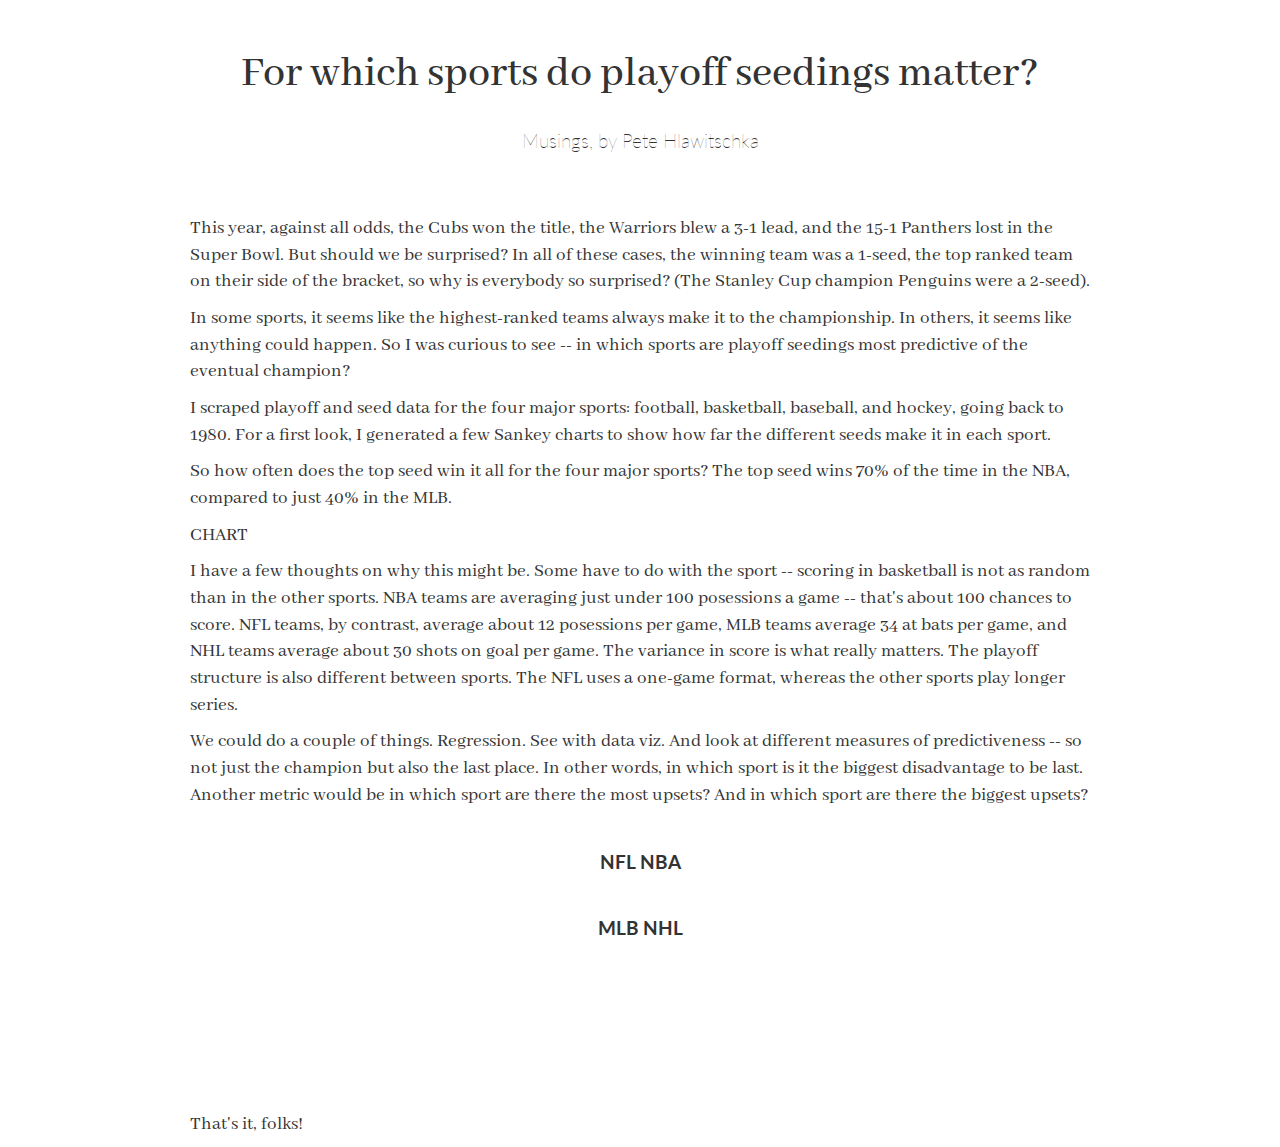
==== playoffs.html @ fad37a78 "renaming and fixing scoping issues" ====
<!DOCTYPE html>
<head>
	<meta charset="utf-8">
	<link rel="stylesheet" type="text/css" href="css/bootstrap.css">
	<link rel="stylesheet" type="text/css" href="css/style.css">
	<link href="https://fonts.googleapis.com/css?family=Abhaya+Libre|Lato:300,700" rel="stylesheet">
	<script src="http://d3js.org/d3.v3.min.js"></script>
	<script src="js/sankey.js"></script>
	<link rel="icon" type="image/png" href="../images/favicon.png">
	<title>Playoff Seedings -- When do they matter most?</title>
</head>

<body>
<div>
	<h1 class = 'title'>For which sports do playoff seedings matter?</h1>
	<p class = 'author'>Musings, by Pete Hlawitschka</p>
	<p>This year, against all odds, the Cubs won the title, the Warriors blew a 3-1 lead, and the 15-1 Panthers lost in the Super Bowl. But should we be surprised? In all of these cases, the winning team was a 1-seed, the top ranked team on their side of the bracket, so why is everybody so surprised? (The Stanley Cup champion Penguins were a 2-seed).</p>

	 <p>In some sports, it seems like the highest-ranked teams always make it to the championship. In others, it seems like anything could happen. So I was curious to see -- in which sports are playoff seedings most predictive of the eventual champion?</p>
	
	<p>I scraped playoff and seed data for the four major sports: football, basketball, baseball, and hockey, going back to 1980. For a first look, I generated a few Sankey charts to show how far the different seeds make it in each sport. </p>

	<p>So how often does the top seed win it all for the four major sports? The top seed wins 70% of the time in the NBA, compared to just 40% in the MLB.</p>
	
	<p>CHART</p>
	
	<p>I have a few thoughts on why this might be. Some have to do with the sport -- scoring in basketball is not as random than in the other sports. NBA teams are averaging just under 100 posessions a game -- that's about 100 chances to score. NFL teams, by contrast, average about 12 posessions per game, MLB teams average 34 at bats per game, and NHL teams average about 30 shots on goal per game. The variance in score is what really matters. The playoff structure is also different between sports. The NFL uses a one-game format, whereas the other sports play longer series. </p>


	<p>We could do a couple of things. Regression. See with data viz. And look at different measures of predictiveness -- so not just the champion but also the last place. In other words, in which sport is it the biggest disadvantage to be last. Another metric would be in which sport are there the most upsets? And in which sport are there the biggest upsets? </p>

	<div class = 'row' style = 'text-align: center'>
		<div class = 'sankey' >NFL<p class = 'chart' id="nflchart"></p></div>
		<div class = 'sankey' >NBA<p class = 'chart'  id="nbachart"></p></div>
	</div>
	<div class = 'row' style = 'text-align: center'>
		<div class = 'sankey' >MLB<p class = 'chart'  id="mlb4chart"></p></div>
		<div class = 'sankey' >NHL<p class = 'chart'  id="nhlchart"></p></div>
	</div>


</div>

</body>




<!-- :::::::::::::::::::::::::::::::::::::: -->
<!-- NFL DATA -->
<!-- :::::::::::::::::::::::::::::::::::::: -->

<script>
	
	var margin = {top: 10, right: 10, bottom: 10, left: 10},
		width = 400 - margin.left - margin.right,
		height = 400 - margin.top - margin.bottom;

	// text display on hover
	var formatNumber = d3.format(",.2f"),    // two decimal places
		format = function(d) { return 100*formatNumber(d) + "% of the time"; },
		color = d3.scale.category20();

	// append the svg canvas to the page
	var svgNfl = d3.select("#nflchart").append("svg")
		.attr("width", width + margin.left + margin.right)
		.attr("height", height + margin.top + margin.bottom)
	  .append("g")
		.attr("transform", 
			  "translate(" + margin.left + "," + margin.top + ")");

	// Set the sankey diagram properties
	var sankey = d3.sankey()
		.nodeWidth(36)
		.nodePadding(40)
		.size([width, height]);

	var path = sankey.link();

	// load the data (using the timelyportfolio csv method)
	d3.csv("nflSummary.csv", function(error, data) {

	  //set up graph in same style as original example but empty
	  graph = {"nodes" : [], "links" : []};

		data.forEach(function (d) {
		  graph.nodes.push({ "name": d.source });
		  graph.nodes.push({ "name": d.target});
		  graph.links.push({ "source": d.source,
							 "target": d.target,
							 "value": +d.value });
		 });

		 // return only the distinct / unique nodes
		 graph.nodes = d3.keys(d3.nest()
		   .key(function (d) { return d.name; })
		   .map(graph.nodes));

		 // loop through each link replacing the text with its index from node
		 graph.links.forEach(function (d, i) {
		   graph.links[i].source = graph.nodes.indexOf(graph.links[i].source);
		   graph.links[i].target = graph.nodes.indexOf(graph.links[i].target);
		 });

		 //now loop through each nodes to make nodes an array of objects
		 // rather than an array of strings
		 graph.nodes.forEach(function (d, i) {
		   graph.nodes[i] = { "name": d };
		 });

	  sankey
		.nodes(graph.nodes)
		.links(graph.links)
		.layout(32);

	// add in the links
	  var link = svgNfl.append("g").selectAll(".link")
		  .data(graph.links)
		.enter().append("path")
		  .attr("class", "link")
		  .attr("d", path)
		  .style("stroke-width", function(d) { return Math.max(1, d.dy); })
		  .sort(function(a, b) { return b.dy - a.dy; });

	// add the link titles
	  link.append("title")
			.text(function(d) {
				return d.source.name + " → " + 
					d.target.name + "\n" + format(d.value); });

	// add in the nodes
	  var node = svgNfl.append("g").selectAll(".node")
		  .data(graph.nodes)
		.enter().append("g")
		  .attr("class", "node")
		  .attr("transform", function(d) { 
			  return "translate(" + d.x + "," + d.y + ")"; })
		.call(d3.behavior.drag()
		  .origin(function(d) { return d; })
		  .on("dragstart", function() { 
			  this.parentNode.appendChild(this); })
		  .on("drag", dragmove));

	// add the rectangles for the nodes
	  node.append("rect")
		  .attr("height", function(d) { return (d.dy); })
		  .attr("width", sankey.nodeWidth())
		  .style("fill", function(d) { 
			  return d.color = color(d.name.replace(/ .*/, "")); })
		  .style("stroke", function(d) { 
			  return d3.rgb(d.color).darker(2); })
		.append("title")
		  .text(function(d) { 
			  return d.name; });

	// add in the title for the nodes
	  node.append("text")
		  .attr("x", -6)
		  .attr("y", function(d) { return d.dy / 2; })
		  .attr("dy", ".35em")
		  .attr("text-anchor", "end")
		  .attr("transform", null)
		  .text(function(d) { return d.name; })
		.filter(function(d) { return d.x < width / 2; })
		  .attr("x", 6 + sankey.nodeWidth())
		  .attr("text-anchor", "start");

	// the function for moving the nodes
	  function dragmove(d) {
		d3.select(this).attr("transform", 
			"translate(" + d.x + "," + (
					d.y = Math.max(0, Math.min(height - d.dy, d3.event.y))
				) + ")");
		sankey.relayout();
		link.attr("d", path);
	  }
	});

</script>



<!-- :::::::::::::::::::::::::::::::::::::: -->
<!-- NBA graph -->
<!-- :::::::::::::::::::::::::::::::::::::: -->

	<script>

	var margin = {top: 10, right: 10, bottom: 10, left: 10},
		width = 400 - margin.left - margin.right,
		height = 400 - margin.top - margin.bottom;

	// text display on hover
	var formatNumber = d3.format(",.2f"),    // two decimal places
		format = function(d) { return 100*formatNumber(d) + "% of the time"; },
		color = d3.scale.category20();

	// append the svg canvas to the page
	var svgNba = d3.select("#nbachart").append("svg")
		.attr("width", width + margin.left + margin.right)
		.attr("height", height + margin.top + margin.bottom)
	  .append("g")
		.attr("transform", 
			  "translate(" + margin.left + "," + margin.top + ")");

	// Set the sankey diagram properties
	var sankey = d3.sankey()
		.nodeWidth(36)
		.nodePadding(20)
		.size([width, height]);

	var path = sankey.link();

	// load the data (using the timelyportfolio csv method)
	d3.csv("nbaSummarySankey.csv", function(error, data) {

	  //set up graph in same style as original example but empty
	  graph = {"nodes" : [], "links" : []};

		data.forEach(function (d) {
		  graph.nodes.push({ "name": d.source });
		  graph.nodes.push({ "name": d.target });
		  graph.links.push({ "source": d.source,
							 "target": d.target,
							 "value": +d.value });
		 });

		 // return only the distinct / unique nodes
		 graph.nodes = d3.keys(d3.nest()
		   .key(function (d) { return d.name; })
		   .map(graph.nodes));

		 // loop through each link replacing the text with its index from node
		 graph.links.forEach(function (d, i) {
		   graph.links[i].source = graph.nodes.indexOf(graph.links[i].source);
		   graph.links[i].target = graph.nodes.indexOf(graph.links[i].target);
		 });

		 //now loop through each nodes to make nodes an array of objects
		 // rather than an array of strings
		 graph.nodes.forEach(function (d, i) {
		   graph.nodes[i] = { "name": d };
		 });

	  sankey
		.nodes(graph.nodes)
		.links(graph.links)
		.layout(32);

	// add in the links
	  var link = svgNba.append("g").selectAll(".link")
		  .data(graph.links)
		.enter().append("path")
		  .attr("class", "link")
		  .attr("d", path)
		  .style("stroke-width", function(d) { return Math.max(.01, d.dy); })
		  .style("opacity", function(d) { return d.dy; })
		  .sort(function(a, b) { return b.dy - a.dy; });

	// add the link titles
	  link.append("title")
			.text(function(d) {
				return d.source.name + " → " + 
					d.target.name + "\n" + format(d.value); });

	// add in the nodes
	  var node = svgNba.append("g").selectAll(".node")
		  .data(graph.nodes)
		.enter().append("g")
		  .attr("class", "node")
		  .attr("transform", function(d) { 
			  return "translate(" + d.x + "," + d.y + ")"; })
		.call(d3.behavior.drag()
		  .origin(function(d) { return d; })
		  .on("dragstart", function() { 
			  this.parentNode.appendChild(this); })
		  .on("drag", dragmove));

	// add the rectangles for the nodes
	  node.append("rect")
		  .attr("height", function(d) { return (d.dy); })
		  .attr("width", sankey.nodeWidth())
		  .style("fill", function(d) { 
			  return d.color = color(d.name.replace(/ .*/, "")); })
		  .style("stroke", function(d) { 
			  return d3.rgb(d.color).darker(2); })
		.append("title")
		  .text(function(d) { 
			  return d.name; });

	// add in the title for the nodes
	  node.append("text")
		  .attr("x", -6)
		  .attr("y", function(d) { return d.dy / 2; })
		  .attr("dy", ".35em")
		  .attr("text-anchor", "end")
		  .attr("transform", null)
		  .text(function(d) { return d.name; })
		.filter(function(d) { return d.x < width / 2; })
		  .attr("x", 6 + sankey.nodeWidth())
		  .attr("text-anchor", "start");

	// the function for moving the nodes
	  function dragmove(d) {
		d3.select(this).attr("transform", 
			"translate(" + d.x + "," + (
					d.y = Math.max(0, Math.min(height - d.dy, d3.event.y))
				) + ")");
		sankey.relayout();
		link.attr("d", path);
	  }
	});

</script>



<!-- :::::::::::::::::::::::::::::::::::::: -->
<!-- MLB graph: 4 teams -->
<!-- :::::::::::::::::::::::::::::::::::::: -->
<script>

	var margin = {top: 10, right: 10, bottom: 10, left: 10},
		width = 400 - margin.left - margin.right,
		height = 400 - margin.top - margin.bottom;

	// text display on hover
	var formatNumber = d3.format(",.2f"),    // two decimal places
		format = function(d) { return 100*formatNumber(d) + "% of the time"; },
		color = d3.scale.category20();

	// append the svg canvas to the page
	var svgMlb4 = d3.select("#mlb4chart").append("svg")
		.attr("width", width + margin.left + margin.right)
		.attr("height", height + margin.top + margin.bottom)
	  .append("g")
		.attr("transform", 
			  "translate(" + margin.left + "," + margin.top + ")");

	// Set the sankey diagram properties
	var sankey = d3.sankey()
		.nodeWidth(36)
		.nodePadding(20)
		.size([width, height]);

	var path = sankey.link();

	// load the data (using the timelyportfolio csv method)
	d3.csv("mlbSummaryFourSeeds.csv", function(error, data) {

	  //set up graph in same style as original example but empty
	  graph = {"nodes" : [], "links" : []};

		data.forEach(function (d) {
		  graph.nodes.push({ "name": d.source });
		  graph.nodes.push({ "name": d.target });
		  graph.links.push({ "source": d.source,
							 "target": d.target,
							 "value": +d.value });
		 });

		 // return only the distinct / unique nodes
		 graph.nodes = d3.keys(d3.nest()
		   .key(function (d) { return d.name; })
		   .map(graph.nodes));

		 // loop through each link replacing the text with its index from node
		 graph.links.forEach(function (d, i) {
		   graph.links[i].source = graph.nodes.indexOf(graph.links[i].source);
		   graph.links[i].target = graph.nodes.indexOf(graph.links[i].target);
		 });

		 //now loop through each nodes to make nodes an array of objects
		 // rather than an array of strings
		 graph.nodes.forEach(function (d, i) {
		   graph.nodes[i] = { "name": d };
		 });

	  sankey
		.nodes(graph.nodes)
		.links(graph.links)
		.layout(32);

	// add in the links
	  var link = svgMlb4.append("g").selectAll(".link")
		  .data(graph.links)
		.enter().append("path")
		  .attr("class", "link")
		  .attr("d", path)
		  .style("stroke-width", function(d) { return Math.max(1, d.dy); })
		  .sort(function(a, b) { return b.dy - a.dy; });

	// add the link titles
	  link.append("title")
			.text(function(d) {
				return d.source.name + " → " + 
					d.target.name + "\n" + format(d.value); });

	// add in the nodes
	  var node = svgMlb4.append("g").selectAll(".node")
		  .data(graph.nodes)
		.enter().append("g")
		  .attr("class", "node")
		  .attr("transform", function(d) { 
			  return "translate(" + d.x + "," + d.y + ")"; })
		.call(d3.behavior.drag()
		  .origin(function(d) { return d; })
		  .on("dragstart", function() { 
			  this.parentNode.appendChild(this); })
		  .on("drag", dragmove));

	// add the rectangles for the nodes
	  node.append("rect")
		  .attr("height", function(d) { return (d.dy); })
		  .attr("width", sankey.nodeWidth())
		  .style("fill", function(d) { 
			  return d.color = color(d.name.replace(/ .*/, "")); })
		  .style("stroke", function(d) { 
			  return d3.rgb(d.color).darker(2); })
		.append("title")
		  .text(function(d) { 
			  return d.name; });

	// add in the title for the nodes
	  node.append("text")
		  .attr("x", -6)
		  .attr("y", function(d) { return d.dy / 2; })
		  .attr("dy", ".35em")
		  .attr("text-anchor", "end")
		  .attr("transform", null)
		  .text(function(d) { return d.name; })
		.filter(function(d) { return d.x < width / 2; })
		  .attr("x", 6 + sankey.nodeWidth())
		  .attr("text-anchor", "start");

	// the function for moving the nodes
	  function dragmove(d) {
		d3.select(this).attr("transform", 
			"translate(" + d.x + "," + (
					d.y = Math.max(0, Math.min(height - d.dy, d3.event.y))
				) + ")");
		sankey.relayout();
		link.attr("d", path);
	  }
	});

</script>



<!-- :::::::::::::::::::::::::::::::::::::: -->
<!-- NHL graph -->
<!-- :::::::::::::::::::::::::::::::::::::: -->

<script>

	var margin = {top: 10, right: 10, bottom: 10, left: 10},
		width = 400 - margin.left - margin.right,
		height = 400 - margin.top - margin.bottom;

	// text display on hover
	var formatNumber = d3.format(",.2f"),    // two decimal places
		format = function(d) { return Math.round(100*formatNumber(d)) + "% of the time"; },
		color = d3.scale.category20();

	// append the svg canvas to the page
	var svgNhl = d3.select("#nhlchart").append("svg")
		.attr("width", width + margin.left + margin.right)
		.attr("height", height + margin.top + margin.bottom)
	  .append("g")
		.attr("transform", 
			  "translate(" + margin.left + "," + margin.top + ")");

	// Set the sankey diagram properties
	var sankey = d3.sankey()
		.nodeWidth(36)
		.nodePadding(20)
		.size([width, height]);

	var path = sankey.link();

	// load the data (using the timelyportfolio csv method)
	d3.csv("nhlSummary.csv", function(error, data) {

	  //set up graph in same style as original example but empty
	  graph = {"nodes" : [], "links" : []};

		data.forEach(function (d) {
		  graph.nodes.push({ "name": d.source });
		  graph.nodes.push({ "name": d.target });
		  graph.links.push({ "source": d.source,
							 "target": d.target,
							 "value": +d.value });
		 });

		 // return only the distinct / unique nodes
		 graph.nodes = d3.keys(d3.nest()
		   .key(function (d) { return d.name; })
		   .map(graph.nodes));

		 // loop through each link replacing the text with its index from node
		 graph.links.forEach(function (d, i) {
		   graph.links[i].source = graph.nodes.indexOf(graph.links[i].source);
		   graph.links[i].target = graph.nodes.indexOf(graph.links[i].target);
		 });

		 //now loop through each nodes to make nodes an array of objects
		 // rather than an array of strings
		 graph.nodes.forEach(function (d, i) {
		   graph.nodes[i] = { "name": d };
		 });

	  sankey
		.nodes(graph.nodes)
		.links(graph.links)
		.layout(32);

	// add in the links
	  var link = svgNhl.append("g").selectAll(".link")
		  .data(graph.links)
		.enter().append("path")
		  .attr("class", "link")
		  .attr("d", path)
		  .style("stroke-width", function(d) { return Math.max(1, d.dy); })
		  .sort(function(a, b) { return b.dy - a.dy; });

	// add the link titles
	  link.append("title")
			.text(function(d) {
				return d.source.name + " → " + 
					d.target.name + "\n" + format(d.value); });

	// add in the nodes
	  var node = svgNhl.append("g").selectAll(".node")
		  .data(graph.nodes)
		.enter().append("g")
		  .attr("class", "node")
		  .attr("transform", function(d) { 
			  return "translate(" + d.x + "," + d.y + ")"; })
		.call(d3.behavior.drag()
		  .origin(function(d) { return d; })
		  .on("dragstart", function() { 
			  this.parentNode.appendChild(this); })
		  .on("drag", dragmove));

	// add the rectangles for the nodes
	  node.append("rect")
		  .attr("height", function(d) { return (d.dy); })
		  .attr("width", sankey.nodeWidth())
		  .style("fill", function(d) { 
			  return d.color = color(d.name.replace(/ .*/, "")); })
		  .style("stroke", function(d) { 
			  return d3.rgb(d.color).darker(2); })
		.append("title")
		  .text(function(d) { 
			  return d.name; });

	// add in the title for the nodes
	  node.append("text")
		  .attr("x", -6)
		  .attr("y", function(d) { return d.dy / 2; })
		  .attr("dy", ".35em")
		  .attr("text-anchor", "end")
		  .attr("transform", null)
		  .text(function(d) { return d.name; })
		.filter(function(d) { return d.x < width / 2; })
		  .attr("x", 6 + sankey.nodeWidth())
		  .attr("text-anchor", "start");

	// the function for moving the nodes
	  function dragmove(d) {
		d3.select(this).attr("transform", 
			"translate(" + d.x + "," + (
					d.y = Math.max(0, Math.min(height - d.dy, d3.event.y))
				) + ")");
		sankey.relayout();
		link.attr("d", path);
	  }
	});

</script>





<svg class="nflBar"></svg>
<p>That's it, folks!</p>
<script>


var y = d3.scale.linear()

var chart = d3.select(".nflBar")

d3.csv("nflBar.csv", type, function(error, data) {
  y.domain([0, d3.max(data, function(d) { return d.value; })]);


  var bar = chart.selectAll("g")
      .data(data)
    .enter().append("g")
      .attr("transform", function(d, i) { return "translate(" + i * barWidth + ",0)"; });

  bar.append("rect")
      .attr("y", function(d) { return y(d.value); })
      .attr("width", barWidth - 1)
      .attr("class", "bar") ;

  bar.append("text")
      .attr("x", barWidth / 2)
      .attr("dy", "-.25em")
      .text(function(d) { return Math.round((d.value).toFixed(2)*100) + '%'; });
});

function type(d) {
  d.value = +d.value; // coerce to number
  return d;
}

</script>







</html>
---- css/style.css ----
*{
    font-family: 'Abhaya Libre', serif;
}

body{
    font-family: 'Abhaya Libre', serif;
    margin: 0 auto;
    max-width: 900px;
    font-size: 14pt;
    min-width: 750px;
}

.title{
  padding-top: 30px;
  text-align: center;
  font-size: 44px;
}

.author{
  font-family: 'Lato', sans-serif;
  font-weight: 100;
  text-align: center;
  padding-bottom: 50px;
  padding-top: 20px;
}

.sankey {
	display: inline-block;
	text-align: center;
	font-family: 'Lato', sans-serif;
	font-weight: bold;
	margin-top: 30px;
}

.sankey .chart {
	font-family: 'Lato', sans-serif;
	font-weight: normal;
	margin: 10px 10px;
}

.chart {
	background-color: #f1f1f1;
}


/*Sankey stuff*/

.node rect {
  cursor: move;
  fill-opacity: .9;
  shape-rendering: crispEdges;
}

.node text {
  pointer-events: none;
  text-shadow: 0 1px 0 #fff;
}

.link {
  fill: none;
  stroke: #000;
  stroke-opacity: .2;
}

.link:hover {
  stroke-opacity: .5;
}



/*Bar chart stuff*/
.bar{
  fill: steelblue;
}

.bar text{
  fill: brown;
  font: 10px sans-serif;
  text-an	chor: middle;
}

.bar:hover {
  fill: brown;
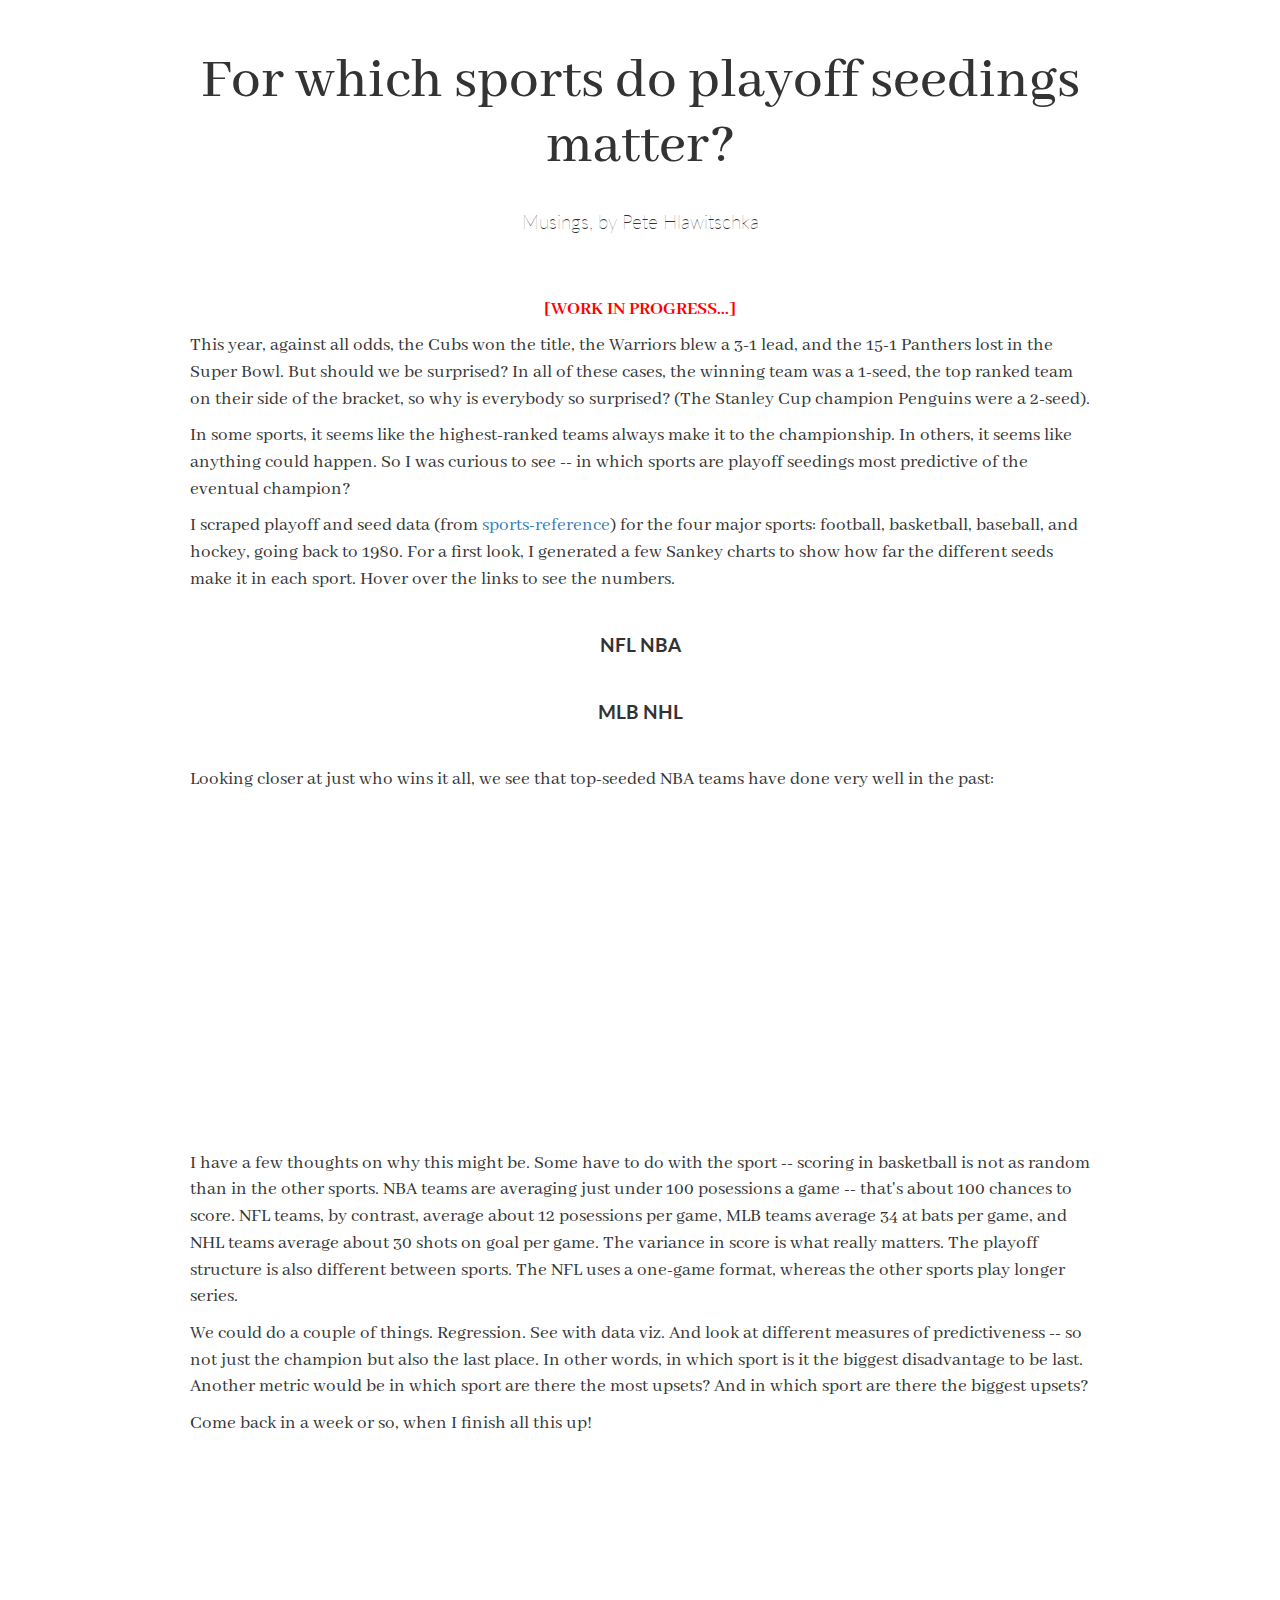
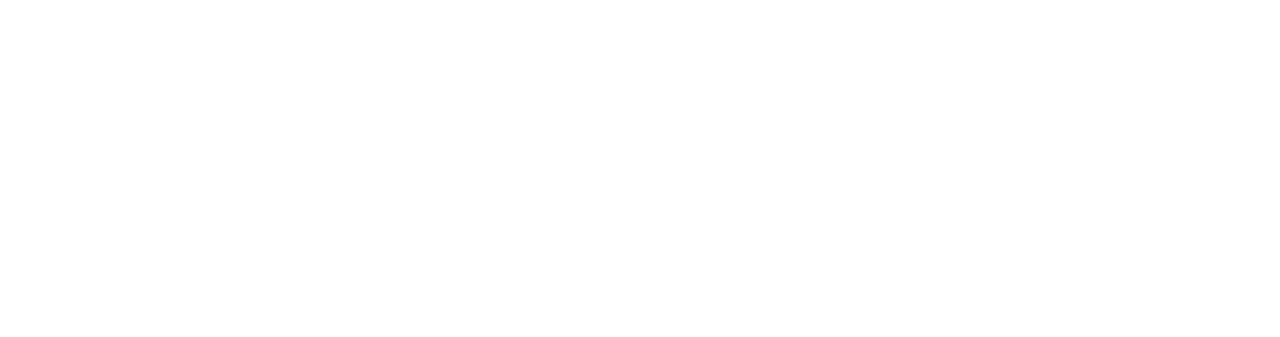
==== commit 0119b0bf: "create bar charts" ====
--- a/playoffs.html
+++ b/playoffs.html
@@ -3,7 +3,7 @@
 	<meta charset="utf-8">
 	<link rel="stylesheet" type="text/css" href="css/bootstrap.css">
 	<link rel="stylesheet" type="text/css" href="css/style.css">
-	<link href="https://fonts.googleapis.com/css?family=Abhaya+Libre|Lato:300,700" rel="stylesheet">
+	<link href="https://fonts.googleapis.com/css?family=Abhaya+Libre|Lato:300,400,700" rel="stylesheet">
 	<script src="http://d3js.org/d3.v3.min.js"></script>
 	<script src="js/sankey.js"></script>
 	<link rel="icon" type="image/png" href="../images/favicon.png">
@@ -14,29 +14,37 @@
 <div>
 	<h1 class = 'title'>For which sports do playoff seedings matter?</h1>
 	<p class = 'author'>Musings, by Pete Hlawitschka</p>
+	<p style = 'text-align: center; color: red'><b>[WORK IN PROGRESS...]</b></p>
 	<p>This year, against all odds, the Cubs won the title, the Warriors blew a 3-1 lead, and the 15-1 Panthers lost in the Super Bowl. But should we be surprised? In all of these cases, the winning team was a 1-seed, the top ranked team on their side of the bracket, so why is everybody so surprised? (The Stanley Cup champion Penguins were a 2-seed).</p>
 
 	 <p>In some sports, it seems like the highest-ranked teams always make it to the championship. In others, it seems like anything could happen. So I was curious to see -- in which sports are playoff seedings most predictive of the eventual champion?</p>
 	
-	<p>I scraped playoff and seed data for the four major sports: football, basketball, baseball, and hockey, going back to 1980. For a first look, I generated a few Sankey charts to show how far the different seeds make it in each sport. </p>
-
-	<p>So how often does the top seed win it all for the four major sports? The top seed wins 70% of the time in the NBA, compared to just 40% in the MLB.</p>
+	<p>I scraped playoff and seed data (from <a href = 'http://www.sports-reference.com/'>sports-reference</a>) for the four major sports: football, basketball, baseball, and hockey, going back to 1980. For a first look, I generated a few Sankey charts to show how far the different seeds make it in each sport. Hover over the links to see the numbers. </p>
+
+	<div id = 'sankeyCharts'>
+		<div class = 'row' style = 'text-align: center'>
+			<div class = 'sankey' >NFL<p class = 'chart' id="nflchart"></p></div>
+			<div class = 'sankey' >NBA<p class = 'chart'  id="nbachart"></p></div>
+		</div>
+		<div class = 'row' style = 'text-align: center'>
+			<div class = 'sankey' >MLB<p class = 'chart'  id="mlb4chart"></p></div>
+			<div class = 'sankey' >NHL<p class = 'chart'  id="nhlchart"></p></div>
+		</div>
+	</div>
 	
-	<p>CHART</p>
-	
+	<p style = 'margin-top: 30px'>Looking closer at just who wins it all, we see that top-seeded NBA teams have done very well in the past:</p>
+
+	<div class = 'row' style = 'margin: 20px auto'>
+		<svg class="nflBar"></svg>
+		<svg class="nbaBar"></svg>
+		<svg class="mlbFourBar"></svg>
+		<svg class="nhlBar"></svg>
+	</div>
+
 	<p>I have a few thoughts on why this might be. Some have to do with the sport -- scoring in basketball is not as random than in the other sports. NBA teams are averaging just under 100 posessions a game -- that's about 100 chances to score. NFL teams, by contrast, average about 12 posessions per game, MLB teams average 34 at bats per game, and NHL teams average about 30 shots on goal per game. The variance in score is what really matters. The playoff structure is also different between sports. The NFL uses a one-game format, whereas the other sports play longer series. </p>
 
 
 	<p>We could do a couple of things. Regression. See with data viz. And look at different measures of predictiveness -- so not just the champion but also the last place. In other words, in which sport is it the biggest disadvantage to be last. Another metric would be in which sport are there the most upsets? And in which sport are there the biggest upsets? </p>
-
-	<div class = 'row' style = 'text-align: center'>
-		<div class = 'sankey' >NFL<p class = 'chart' id="nflchart"></p></div>
-		<div class = 'sankey' >NBA<p class = 'chart'  id="nbachart"></p></div>
-	</div>
-	<div class = 'row' style = 'text-align: center'>
-		<div class = 'sankey' >MLB<p class = 'chart'  id="mlb4chart"></p></div>
-		<div class = 'sankey' >NHL<p class = 'chart'  id="nhlchart"></p></div>
-	</div>
 
 
 </div>
@@ -59,7 +67,7 @@
 	// text display on hover
 	var formatNumber = d3.format(",.2f"),    // two decimal places
 		format = function(d) { return 100*formatNumber(d) + "% of the time"; },
-		color = d3.scale.category20();
+		color = d3.scale.category10().range(["#3648c7", "#b4baea", "#828ddc", "#505fce", "#1d31c0", "#051bba", "#03106f", "#010837"]);
 
 	// append the svg canvas to the page
 	var svgNfl = d3.select("#nflchart").append("svg")
@@ -145,16 +153,15 @@
 	  node.append("rect")
 		  .attr("height", function(d) { return (d.dy); })
 		  .attr("width", sankey.nodeWidth())
-		  .style("fill", function(d) { 
-			  return d.color = color(d.name.replace(/ .*/, "")); })
-		  .style("stroke", function(d) { 
-			  return d3.rgb(d.color).darker(2); })
+		  .style("fill", '#0a78c2')
+		  .style("stroke", '#0a78c2')
 		.append("title")
 		  .text(function(d) { 
 			  return d.name; });
 
 	// add in the title for the nodes
 	  node.append("text")
+		  .attr('class', 'sankeyLabel')
 		  .attr("x", -6)
 		  .attr("y", function(d) { return d.dy / 2; })
 		  .attr("dy", ".35em")
@@ -280,16 +287,15 @@
 	  node.append("rect")
 		  .attr("height", function(d) { return (d.dy); })
 		  .attr("width", sankey.nodeWidth())
-		  .style("fill", function(d) { 
-			  return d.color = color(d.name.replace(/ .*/, "")); })
-		  .style("stroke", function(d) { 
-			  return d3.rgb(d.color).darker(2); })
+		  .style("fill", '#2473a8')
+		  .style("stroke", '#2473a8')
 		.append("title")
 		  .text(function(d) { 
 			  return d.name; });
 
 	// add in the title for the nodes
 	  node.append("text")
+		  .attr('class', 'sankeyLabel')
 		  .attr("x", -6)
 		  .attr("y", function(d) { return d.dy / 2; })
 		  .attr("dy", ".35em")
@@ -413,16 +419,15 @@
 	  node.append("rect")
 		  .attr("height", function(d) { return (d.dy); })
 		  .attr("width", sankey.nodeWidth())
-		  .style("fill", function(d) { 
-			  return d.color = color(d.name.replace(/ .*/, "")); })
-		  .style("stroke", function(d) { 
-			  return d3.rgb(d.color).darker(2); })
+		  .style("fill", '#476c85')
+		  .style("stroke", '#476c85')
 		.append("title")
 		  .text(function(d) { 
 			  return d.name; });
 
 	// add in the title for the nodes
 	  node.append("text")
+		  .attr('class', 'sankeyLabel')
 		  .attr("x", -6)
 		  .attr("y", function(d) { return d.dy / 2; })
 		  .attr("dy", ".35em")
@@ -461,7 +466,7 @@
 	// text display on hover
 	var formatNumber = d3.format(",.2f"),    // two decimal places
 		format = function(d) { return Math.round(100*formatNumber(d)) + "% of the time"; },
-		color = d3.scale.category20();
+		color = d3.scale.category10().range(["#3648c7", "#b4baea", "#828ddc", "#505fce", "#1d31c0", "#051bba", "#03106f", "#010837"]);
 
 	// append the svg canvas to the page
 	var svgNhl = d3.select("#nhlchart").append("svg")
@@ -547,16 +552,15 @@
 	  node.append("rect")
 		  .attr("height", function(d) { return (d.dy); })
 		  .attr("width", sankey.nodeWidth())
-		  .style("fill", function(d) { 
-			  return d.color = color(d.name.replace(/ .*/, "")); })
-		  .style("stroke", function(d) { 
-			  return d3.rgb(d.color).darker(2); })
+		  .style("fill", '#666666')
+		  .style("stroke", '#666666')
 		.append("title")
 		  .text(function(d) { 
 			  return d.name; });
 
 	// add in the title for the nodes
 	  node.append("text")
+		  .attr('class', 'sankeyLabel')
 		  .attr("x", -6)
 		  .attr("y", function(d) { return d.dy / 2; })
 		  .attr("dy", ".35em")
@@ -583,47 +587,528 @@
 
 
 
-
-<svg class="nflBar"></svg>
-<p>That's it, folks!</p>
+<!-- <svg class='groupedBar' style = 'height: 300px; width: 700px'></svg> -->
+
+
+
+
+
+
+
+
+
+
+
+
+
+
+
+
+
+
+
+
 <script>
 
+// NFL Bar Chart
+
+var margin = {top: 20, right: 20, bottom: 30, left: 30},
+	nflBarWidth = 210 - margin.left - margin.right,
+	nflBarHeight = 250 - margin.top - margin.bottom;
 
 var y = d3.scale.linear()
+	.range([nflBarHeight, 0]);
+
+var x = d3.scale.ordinal()
+	.domain(["1st", "2nd", "3rd", "4th", "5th", "6th"])
+	.rangeRoundBands([0, nflBarWidth], .1);
+
+
+var xAxis = d3.svg.axis()
+    .scale(x)
+    .orient("bottom")
+ 
+ var yAxis = d3.svg.axis()
+    .scale(y)
+    .orient("left")
 
 var chart = d3.select(".nflBar")
+    .attr("width", nflBarWidth + margin.left + margin.right)
+    .attr("height", nflBarHeight + margin.top + margin.bottom)
+  .append("g")
+    .attr("transform", "translate(" + margin.left + "," + margin.top + ")");
+
+
 
 d3.csv("nflBar.csv", type, function(error, data) {
-  y.domain([0, d3.max(data, function(d) { return d.value; })]);
-
+  y.domain([0, .75]);
+
+  var barWidth = nflBarWidth / data.length;
 
   var bar = chart.selectAll("g")
+	  .data(data)
+	.enter().append("g")
+	  .attr("transform", function(d, i) { return "translate(" + i * barWidth + ",0)"; });
+
+  bar.append("rect")
+	  .attr("y", function(d) { return y(d.value); })
+	  .attr("height", function(d) { return nflBarHeight - y(d.value); })
+	  .attr("width", barWidth - 1)
+	  .attr("class", "bar") ;
+
+  bar.append("text")
+	  .attr('class','barText')
+	  .attr("x", barWidth/2)
+	  .attr("y", function(d) { return y(d.value) + 3; })
+	  .attr("dy", "1em")
+	  .text(function(d) { return Math.round((d.value).toFixed(2)*100) + '%'; })
+	  .style('fill', 'white')
+	  .style('opacity', 0);
+
+
+
+	// Append axes
+	chart.append("g")
+	    .attr("class", "x axis")
+	    .attr("transform", "translate(0," + nflBarHeight + ")")
+	    .call(xAxis);
+
+	chart.append("g")
+	    .attr("class", "y axis")
+	    .call(yAxis);    
+
+    chart.append("text")
+	    .attr("x", (nflBarWidth / 2))             
+	    .attr("y", 0 + (margin.top))
+	    .attr("text-anchor", "middle")  
+	    .attr('class','barTitle')
+	    .text("NFL");
+
+
+
+// Turn the text white when you mouse over
+	bar.on("mouseover", function() {
+		d3.select(this)
+			.select("text")
+			.style("opacity", 1);
+	}).on("mouseout", function() {
+		d3.select(this)
+			.select("text")
+			.style("opacity", 0);
+		});
+
+	});
+
+
+function type(d) {
+	d.value = +d.value; // coerce to number
+	return d;
+}
+
+
+
+
+
+
+
+
+
+
+
+
+
+// NBA Chart
+
+
+
+var xAxis = d3.svg.axis()
+    .scale(x)
+    .orient("bottom")
+ 
+ var yAxis = d3.svg.axis()
+    .scale(y)
+    .orient("left")
+
+var chartNba = d3.select(".nbaBar")
+    .attr("width", nflBarWidth + margin.left + margin.right)
+    .attr("height", nflBarHeight + margin.top + margin.bottom)
+  .append("g")
+    .attr("transform", "translate(" + margin.left + "," + margin.top + ")");
+
+
+
+d3.csv("nbaBar.csv", type, function(error, data) {
+  y.domain([0, .75]);
+
+  var barWidth = nflBarWidth / data.length;
+
+  var bar = chartNba.selectAll("g")
+	  .data(data)
+	.enter().append("g")
+	  .attr("transform", function(d, i) { return "translate(" + i * barWidth + ",0)"; });
+
+  bar.append("rect")
+	  .attr("y", function(d) { return y(d.value); })
+	  .attr("height", function(d) { return nflBarHeight - y(d.value); })
+	  .attr("width", barWidth - 1)
+	  .attr("class", "bar") ;
+
+  bar.append("text")
+	  .attr('class','barText')
+	  .attr("x", barWidth/2)
+	  .attr("y", function(d) { return y(d.value) + 3; })
+	  .attr("dy", "1em")
+	  .text(function(d) { return Math.round((d.value).toFixed(2)*100) + '%'; })
+	  .style('fill', 'white')
+	  .style('opacity', 0);
+
+
+
+	// Append axes
+	chartNba.append("g")
+	    .attr("class", "x axis")
+	    .attr("transform", "translate(0," + nflBarHeight + ")")
+	    .call(xAxis);
+
+	chartNba.append("g")
+	    .attr("class", "y axis")
+	    .call(yAxis);    
+
+    chartNba.append("text")
+	    .attr("x", (nflBarWidth / 2))             
+	    .attr("y", 0 + (margin.top))
+	    .attr("text-anchor", "middle")  
+	    .attr('class','barTitle')
+	    .text("NBA");
+
+// Turn the text white when you mouse over
+	bar.on("mouseover", function() {
+		d3.select(this)
+			.select("text")
+			.style("opacity", 1);
+	}).on("mouseout", function() {
+		d3.select(this)
+			.select("text")
+			.style("opacity", 0);
+		});
+
+	});
+
+
+function type(d) {
+	d.value = +d.value; // coerce to number
+	return d;
+}
+
+
+
+
+
+
+
+
+
+
+
+
+
+
+
+
+
+
+
+
+// MLB Chart
+
+var xMlb = d3.scale.ordinal()
+	.domain(["1st", "2nd", "3rd", "4th", "n/a", "n/a "])
+	.rangeRoundBands([0, nflBarWidth], .1);
+
+var xAxisMlb = d3.svg.axis()
+    .scale(xMlb)
+    .orient("bottom")
+ 
+ var yAxis = d3.svg.axis()
+    .scale(y)
+    .orient("left")
+
+var chartMlb = d3.select(".mlbFourBar")
+    .attr("width", nflBarWidth + margin.left + margin.right)
+    .attr("height", nflBarHeight + margin.top + margin.bottom)
+  .append("g")
+    .attr("transform", "translate(" + margin.left + "," + margin.top + ")");
+
+
+
+d3.csv("mlbFourBar.csv", type, function(error, data) {
+  y.domain([0, .75]);
+
+  var barWidth = nflBarWidth / data.length;
+
+  var bar = chartMlb.selectAll("g")
+	  .data(data)
+	.enter().append("g")
+	  .attr("transform", function(d, i) { return "translate(" + i * barWidth + ",0)"; });
+
+  bar.append("rect")
+	  .attr("y", function(d) { return y(d.value); })
+	  .attr("height", function(d) { return nflBarHeight - y(d.value); })
+	  .attr("width", barWidth - 1)
+	  .attr("class", "bar") ;
+
+  bar.append("text")
+	  .attr('class','barText')
+	  .attr("x", barWidth/2)
+	  .attr("y", function(d) { return y(d.value) + 3; })
+	  .attr("dy", "1em")
+	  .text(function(d) { return Math.round((d.value).toFixed(2)*100) + '%'; })
+	  .style('fill', 'white')
+	  .style('opacity', 0);
+
+
+
+	// Append axes
+	chartMlb.append("g")
+	    .attr("class", "x axis")
+	    .attr("transform", "translate(0," + nflBarHeight + ")")
+	    .call(xAxisMlb);
+
+	chartMlb.append("g")
+	    .attr("class", "y axis")
+	    .call(yAxis);    
+
+    chartMlb.append("text")
+	    .attr("x", (nflBarWidth / 2))             
+	    .attr("y", 0 + (margin.top))
+	    .attr("text-anchor", "middle")  
+	    .attr('class','barTitle')
+	    .text("MLB");	    
+
+// Turn the text white when you mouse over
+	bar.on("mouseover", function() {
+		d3.select(this)
+			.select("text")
+			.style("opacity", 1);
+	}).on("mouseout", function() {
+		d3.select(this)
+			.select("text")
+			.style("opacity", 0);
+		});
+
+	});
+
+
+function type(d) {
+	d.value = +d.value; // coerce to number
+	return d;
+}
+
+
+
+
+
+
+
+
+
+
+
+
+
+
+
+
+
+
+
+// NHL Chart
+
+
+
+var xAxis = d3.svg.axis()
+    .scale(x)
+    .orient("bottom")
+ 
+ var yAxis = d3.svg.axis()
+    .scale(y)
+    .orient("left")
+
+var chartNhl = d3.select(".nhlBar")
+    .attr("width", nflBarWidth + margin.left + margin.right)
+    .attr("height", nflBarHeight + margin.top + margin.bottom)
+  .append("g")
+    .attr("transform", "translate(" + margin.left + "," + margin.top + ")");
+
+
+
+d3.csv("nhlBar.csv", type, function(error, data) {
+  y.domain([0, .75]);
+
+  var barWidth = nflBarWidth / data.length;
+
+  var bar = chartNhl.selectAll("g")
+	  .data(data)
+	.enter().append("g")
+	  .attr("transform", function(d, i) { return "translate(" + i * barWidth + ",0)"; });
+
+  bar.append("rect")
+	  .attr("y", function(d) { return y(d.value); })
+	  .attr("height", function(d) { return nflBarHeight - y(d.value); })
+	  .attr("width", barWidth - 1)
+	  .attr("class", "bar") ;
+
+  bar.append("text")
+	  .attr('class','barText')
+	  .attr("x", barWidth/2)
+	  .attr("y", function(d) { return y(d.value) + 3; })
+	  .attr("dy", "1em")
+	  .text(function(d) { return Math.round((d.value).toFixed(2)*100) + '%'; })
+	  .style('fill', 'white')
+	  .style('opacity', 0);
+
+
+
+	// Append axes
+	chartNhl.append("g")
+	    .attr("class", "x axis")
+	    .attr("transform", "translate(0," + nflBarHeight + ")")
+	    .call(xAxis);
+
+	chartNhl.append("g")
+	    .attr("class", "y axis")
+	    .call(yAxis);    
+
+    chartNhl.append("text")
+	    .attr("x", (nflBarWidth / 2))             
+	    .attr("y", 0 + (margin.top))
+	    .attr("text-anchor", "middle")  
+	    .attr('class','barTitle')
+	    .text("NHL");	    
+
+// Turn the text white when you mouse over
+	bar.on("mouseover", function() {
+		d3.select(this)
+			.select("text")
+			.style("opacity", 1);
+	}).on("mouseout", function() {
+		d3.select(this)
+			.select("text")
+			.style("opacity", 0);
+		});
+
+	});
+
+
+function type(d) {
+	d.value = +d.value; // coerce to number
+	return d;
+}
+
+
+
+
+
+
+
+
+
+
+
+
+
+
+
+
+
+
+// Grouped Bar Chart
+
+
+var margin = {top: 20, right: 20, bottom: 30, left: 40},
+    groupedBarWidth = 700 - margin.left - margin.right,
+    groupedBarHeight = 300 - margin.top - margin.bottom;
+
+var x0 = d3.scale.ordinal()
+    .rangeRoundBands([0, groupedBarWidth], .1);
+
+var x1 = d3.scale.ordinal();
+
+var yGrouped = d3.scale.linear()
+    .range([groupedBarHeight, 0]);
+
+var xAxisGrouped = d3.svg.axis()
+    .scale(x0)
+    .orient("bottom");
+
+var yAxisGrouped = d3.svg.axis()
+    .scale(yGrouped)
+    .orient("left")
+    .tickFormat(d3.format(".2%"));
+
+var svg = d3.select(".groupedBar").append("svg")
+    .attr("width", groupedBarWidth + margin.left + margin.right)
+    .attr("height", groupedBarHeight + margin.top + margin.bottom)
+  .append("g")
+    .attr("transform", "translate(" + margin.left + "," + margin.top + ")");
+
+d3.csv("allSportsBar.csv", function(error, data) {
+  if (error) throw error;
+
+  var ageNames = d3.keys(data[0]).filter(function(key) { return key !== "sport"; });
+
+  data.forEach(function(d) {
+    d.ages = ageNames.map(function(name) { return {name: name, value: +d[name]}; });
+  });
+
+  x0.domain(data.map(function(d) { return d.sport; }));
+  x1.domain(ageNames).rangeRoundBands([0, x0.rangeBand()]);
+  yGrouped.domain([0, d3.max(data, function(d) { return d3.max(d.ages, function(d) { return d.value; }); })]);
+
+  svg.append("g")
+      .attr("class", "x axis")
+      .attr("transform", "translate(0," + groupedBarHeight + ")")
+      .call(xAxisGrouped);
+
+  svg.append("g")
+      .attr("class", "y axis")
+      .call(yAxisGrouped)
+    .append("text")
+      .attr("transform", "rotate(-90)")
+      .attr("y", 6)
+      .attr("dy", ".71em")
+      .style("text-anchor", "end")
+      .text("Win-it-all percentage");
+
+  var sport = svg.selectAll(".sport")
       .data(data)
     .enter().append("g")
-      .attr("transform", function(d, i) { return "translate(" + i * barWidth + ",0)"; });
-
-  bar.append("rect")
+      .attr("class", "sport")
+      .attr("transform", function(d) { return "translate(" + x0(d.sport) + ",0)"; });
+
+  sport.selectAll("rect")
+      .data(function(d) { return d.ages; })
+    .enter().append("rect")
+      .attr("width", x1.rangeBand())
+      .attr("x", function(d) { return x1(d.name); })
       .attr("y", function(d) { return y(d.value); })
-      .attr("width", barWidth - 1)
-      .attr("class", "bar") ;
-
-  bar.append("text")
-      .attr("x", barWidth / 2)
-      .attr("dy", "-.25em")
-      .text(function(d) { return Math.round((d.value).toFixed(2)*100) + '%'; });
+      .attr("height", function(d) { return groupedBarHeight - y(d.value); })
+      .style("fill", function(d) { return color(d.name); });
+
 });
 
-function type(d) {
-  d.value = +d.value; // coerce to number
-  return d;
-}
+
+
+
+
+
 
 </script>
 
 
 
 
-
+<div style = 'margin-bottom: 500px'>Come back in a week or so, when I finish all this up!</div>
 
 
 </html>
--- a/css/style.css
+++ b/css/style.css
@@ -14,7 +14,7 @@
 .title{
   padding-top: 30px;
   text-align: center;
-  font-size: 44px;
+  font-size: 44pt;
 }
 
 .author{
@@ -54,31 +54,76 @@
 
 .node text {
   pointer-events: none;
-  text-shadow: 0 1px 0 #fff;
+  font-size: 12pt;
+}
+
+.node text:hover {
+  pointer-events: none;
+  font-size: 12pt;
+  opacity: 1;
 }
 
 .link {
   fill: none;
-  stroke: #000;
-  stroke-opacity: .2;
+  stroke: black;
+  stroke-opacity: .1;
 }
 
 .link:hover {
   stroke-opacity: .5;
 }
 
+.sankeyLabel {
+	font-family: 'Lato', sans-serif;
+	font-weight: 400;
+}
+
 
 
 /*Bar chart stuff*/
 .bar{
-  fill: steelblue;
+  fill: #0a78c2;
 }
 
-.bar text{
-  fill: brown;
-  font: 10px sans-serif;
-  text-an	chor: middle;
+.barText {
+  fill: black;
+  font-size: 12px;
+  text-anchor: middle;
+  font-family: 'Lato', sans-serif;
+  font-weight: bold;
 }
 
 .bar:hover {
-  fill: brown;
+  fill: #666666;
+}
+
+.barTitle{
+	text-align: center;
+	font-family: 'Lato', sans-serif;
+	font-weight: bold;
+	margin-top: 16px;
+}
+
+.axis text {
+  font-family: 'Lato', sans-serif;
+  font-size: 10px;
+}
+
+.axis path,
+.axis line {
+  fill: none;
+  stroke: #000;
+  shape-rendering: crispEdges;
+}
+
+
+
+
+
+/*Mobile responsive styling*/
+
+@media (max-width: 600px) {
+  body {
+    font-size: 25pt;
+  }
+}
